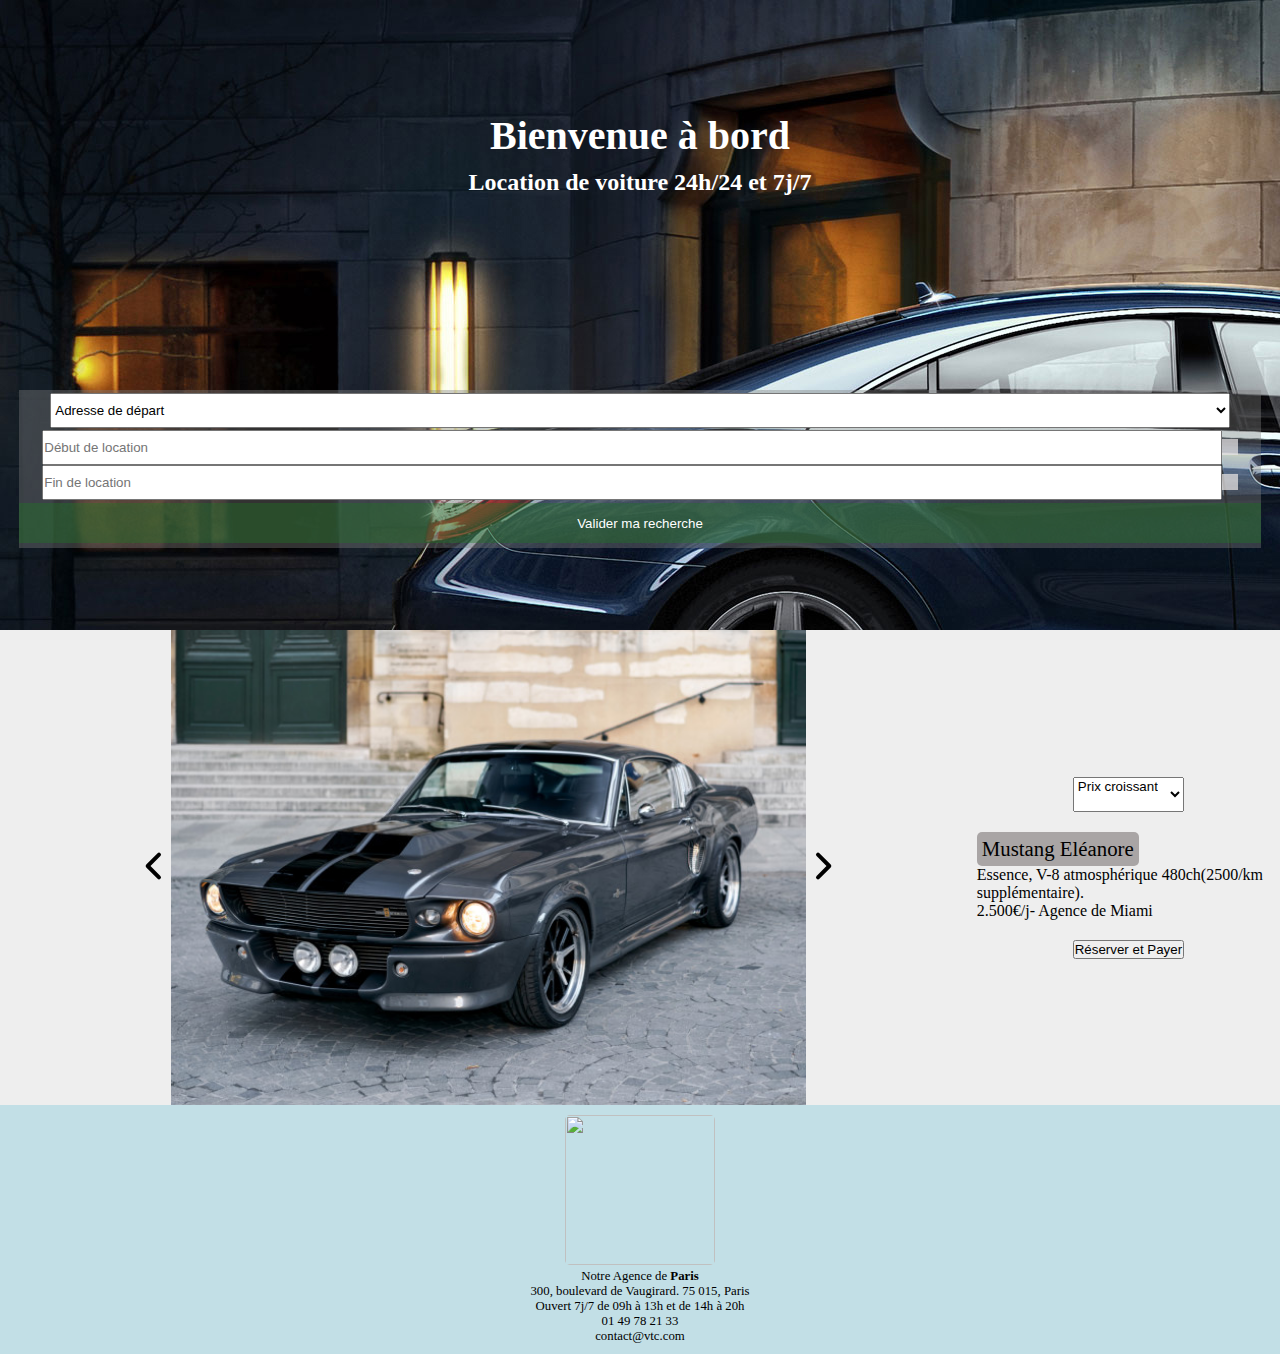
==== tempo.html @ fbd1821c "Mobile Version" ====
<!DOCTYPE html>
<html lang="en">
<head>
    <meta charset="UTF-8">
    <meta http-equiv="X-UA-Compatible" content="IE=edge">
    <meta name="viewport" content="width=device-width, initial-scale=1.0">
    <link
      href="https://cdn.jsdelivr.net/npm/bootstrap@5.2.0/dist/css/bootstrap.min.css"
      rel="stylesheet"
      integrity="sha384-gH2yIJqKdNHPEq0n4Mqa/HGKIhSkIHeL5AyhkYV8i59U5AR6csBvApHHNl/vI1Bx"
      crossorigin="anonymous"
    />
    <link
      rel="stylesheet"
      href="https://cdnjs.cloudflare.com/ajax/libs/font-awesome/6.1.2/css/all.min.css"
      integrity="sha512-1sCRPdkRXhBV2PBLUdRb4tMg1w2YPf37qatUFeS7zlBy7jJI8Lf4VHwWfZZfpXtYSLy85pkm9GaYVYMfw5BC1A=="
      crossorigin="anonymous"
      referrerpolicy="no-referrer"
    />
    <link rel="stylesheet" href="tempo.css">
    <title>Document</title>
</head>
<body>
    
    <!-- HEADER -->
<header>
    <div class="title">
        <h1>Bienvenue à bord</h1>
        <h2>Location de voiture 24h/24 et 7j/7</h2>
    </div>
    <div class="reservation-inputs">
        <select name="" id="">
            <option value="Adresse de départ" default>Adresse de départ</option>
            <option value="">Monaco</option>
            <option value="">Miami</option>
            <option value="">London</option>
            <option value="">Paris</option>
        </select>
        <form action="">
            <div class="input-field">
                <input type="text" placeholder="Début de location">
                <i class="fa-solid fa-calendar-days"></i>
            </div>
            <div class="input-field">
                <input type="text" placeholder="Fin de location">
                <i class="fa-solid fa-calendar-days"></i>
            </div>
            <button class="validation-button">Valider ma recherche</button>
        </form>
    </div>
</header>
    <!-- MAIN -->
<main>
    <article>
        <div class="container article-container">
            <div class="slider">
          <div class="btn-nav left">
            <svg  xmlns:xlink="http://www.w3.org/1999/xlink" aria-hidden="true" role="img" class="iconify iconify--ep" width="32" height="32" preserveAspectRatio="xMidYMid meet" viewBox="0 0 1024 1024">
              <path
                fill="currentColor"
                d="M685.248 104.704a64 64 0 0 1 0 90.496L368.448 512l316.8 316.8a64 64 0 0 1-90.496 90.496L232.704 557.248a64 64 0 0 1 0-90.496l362.048-362.048a64 64 0 0 1 90.496 0z"
              ></path>
            </svg>
          </div>
            <img
              class="eleanor active"
              src="../images/éléanor.jpg"
              alt=""
            />
            <img class="eleanor" src="../images/éléanor1.jpg" alt="" />
            <img class="eleanor" src="../images/éléanor2.jpg" alt="" />
            <img class="eleanor" src="../images/éléanor3.jpg" alt="" />
            <div class="btn-nav right">
              <svg xmlns="http://www.w3.org/2000/svg" xmlns:xlink="http://www.w3.org/1999/xlink" aria-hidden="true" role="img" class="iconify iconify--ep" width="32" height="32" preserveAspectRatio="xMidYMid meet" viewBox="0 0 1024 1024">
                <path
                  fill="currentColor"
                  d="M338.752 104.704a64 64 0 0 0 0 90.496l316.8 316.8l-316.8 316.8a64 64 0 0 0 90.496 90.496l362.048-362.048a64 64 0 0 0 0-90.496L429.248 104.704a64 64 0 0 0-90.496 0z"
                ></path>
              </svg>
            </div>
          </div>
        </div>
    
        <div class="aside">
            <div>
                <select class="sort-button buttons" name="" id="">
                    <option value="Prix croissants">Prix croissant</option>
                    <option value="Prix décroissants">Prix décroissant</option>
                </select>
            </div>
                <div class="description">
                    <p class="title2">Mustang Eléanore</p>
                    <p class="charac">
                        Essence, V-8 atmosphérique 480ch(2500/km supplémentaire).
                    </p>
                    <p class="price">2.500€/j- Agence de Miami</p>
                </div>
                <div>
                    <button class="btn btn-success pay-button buttons">
                        Réserver et Payer
                    </button>
                </div>
        </div>

      </article>
</main>
    <!-- FOOTER -->
    <footer>
        <div class="container footer">
          <img src="../images/agence.jpg" alt="" />
          <p>
            Notre Agence de <strong>Paris</strong> <br />
            300, boulevard de Vaugirard. 75 015, Paris <br />
            Ouvert 7j/7 de 09h à 13h et de 14h à 20h <br />
            01 49 78 21 33 <br />
            contact@vtc.com <br />
          </p>
        </div>
      </footer>


<!-- Script -->

<script src="tempo.js"></script>

</body>
</html>
---- tempo.css ----
*, body, html {
    margin: 0;
    padding: 0;
    box-sizing: border-box;
}

/* HEADER */

h1 {
    font-size: 40px;
    padding: 30px 0px 10px;
}

h2 {
    padding: 0px 30px 30px;    
}

header {
    background-image: url('../images/bg0.jpg');
    display: flex;
    flex-direction: column;
    justify-content: space-around;
    align-items: center;
    color: white;
    text-align: center;
    height: 70vh;
}

.reservation-inputs {
    text-align: center;
    width: 97%;
    background-color: rgba(128, 128, 128, 0.39);
}

select, input {
    width: 95%;
    height: 35px;
    margin-top: 3px;
}

.validation-button{
    height: 40px;
    padding: 5px 10px;
    width: 100%;
    background-color: rgba(28, 119, 35, 0.384);
    color: white;
    border: none;
    cursor: pointer;
    margin: 5px 0px;
}

.validation-button:hover {
    font-size: 1.1rem;
}


.input-field {
    display: flex;
    justify-content: center;
    align-items: center;
    position: relative;
    height: 35px;
}

i {
    background-color: rgba(228, 226, 226, 0.747);
    padding: 8px;
    color: rgb(20, 20, 20);
    transform: translateY(1px);
}

article {
    display: flex;
    justify-content: space-between;
    align-items: center;
    background-color: rgba(128, 128, 128, 0.137);
}


.buttons {
    display: flex;
    flex-direction: column;
    justify-content: space-between;
    align-items: center;
}
.article-container {
    width: 100%;
}

.aside {
    height: 100%;
    display: flex;
    flex-direction: column;
    align-items: center;
    justify-content: space-between;

}

.title2 {
    font-size: 1.3rem;
    border-radius: 5px;
    background-color: rgba(165, 161, 161, 0.945);
    padding: 5px;
    width: fit-content;
}
.buttons {
    margin: 20px auto;
    min-width: 80px;
}
/* Images */
article img {
    display: none;
    width: 65%;
}

.active {
    display: block;
}

/* Slider */
.slider {
    display: flex;
    justify-content: center;
    align-items: center;
}


/* FOOTER */

footer{ 
    display: flex;
    text-align: center;
    justify-content: center;
    padding: 10px;
    background-color: rgba(8, 125, 155, 0.247);
    font-size: 0.8rem;
}

footer img {
    width: 150px;
    height: 150px;
    border-radius: 5px;
}

@media screen and (max-width: 576px) {
    .description {
        display: none;
    }
    .aside {
        margin-right: 20px;
    }
    .pay-button {
        font-size: 10px;
    }
    select {
        font-size: 9px;
    }
}
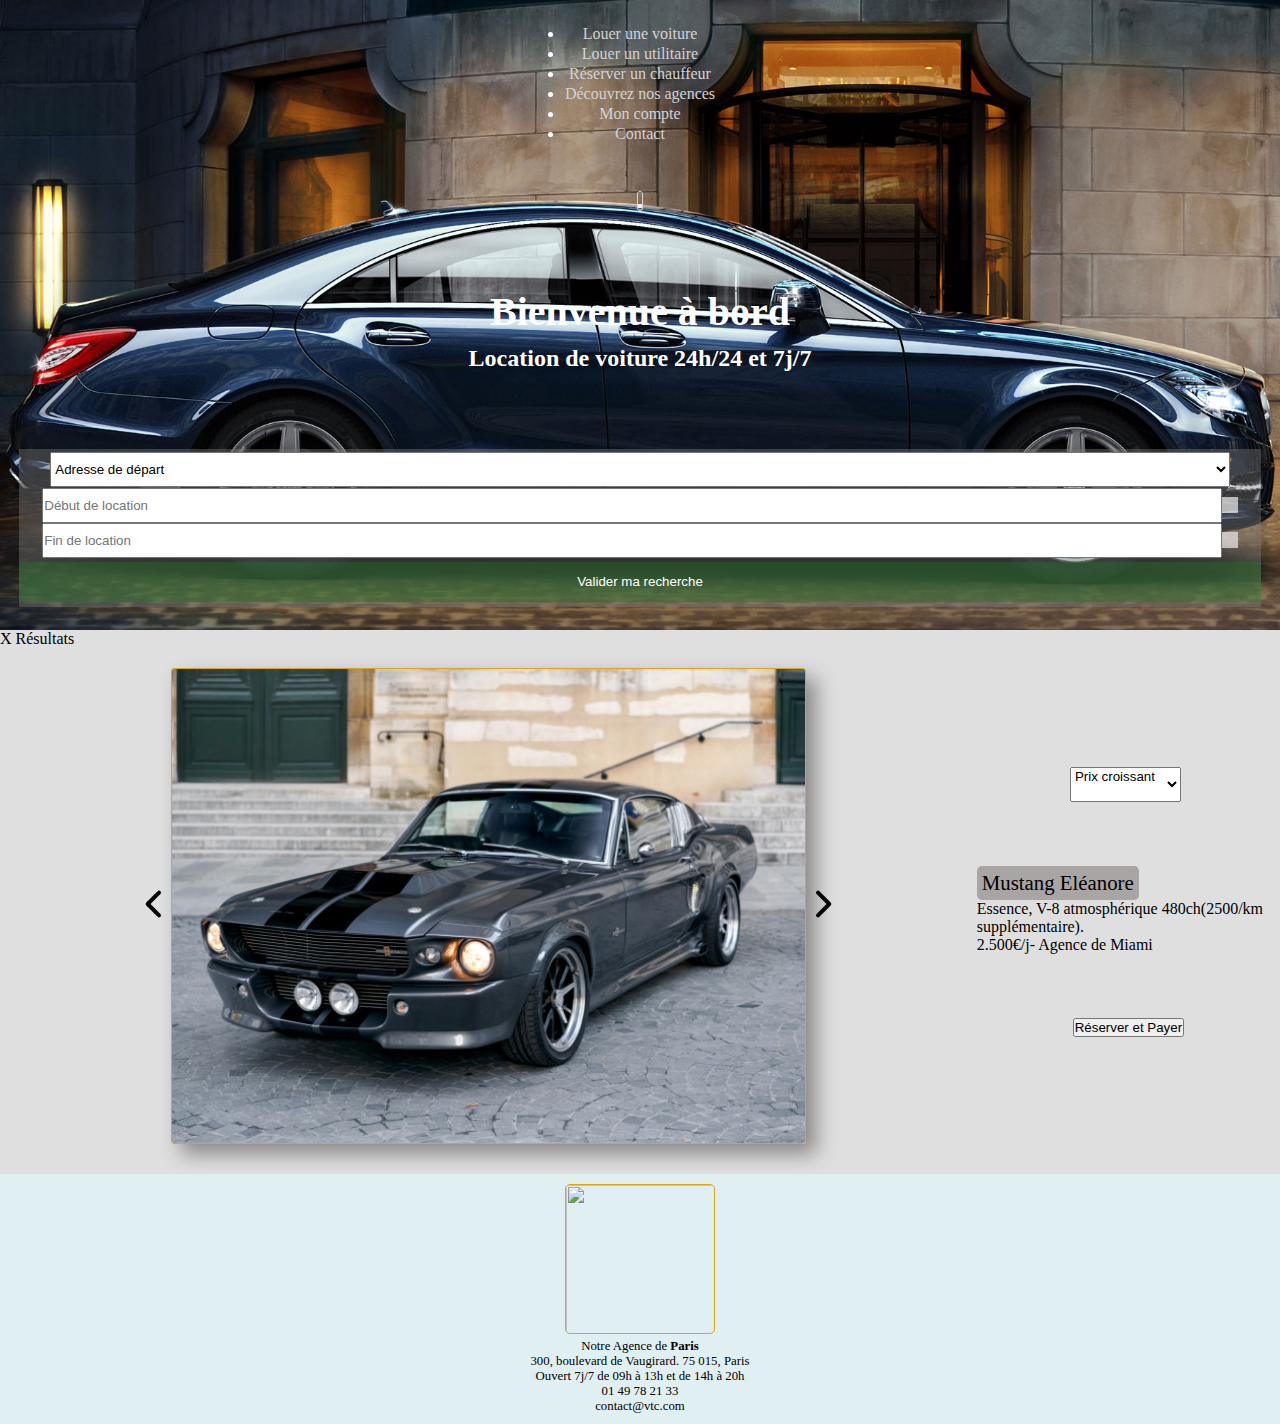
==== commit 251e849c: "Morning Update" ====
--- a/tempo.html
+++ b/tempo.html
@@ -18,12 +18,48 @@
       referrerpolicy="no-referrer"
     />
     <link rel="stylesheet" href="tempo.css">
-    <title>Document</title>
+    <title>Rent A Pleasure</title>
 </head>
 <body>
     
     <!-- HEADER -->
-<header>
+
+<header id="header">
+
+    <!-- NAVBAR -->
+
+    <div class="collapse" id="navbarToggleExternalContent">
+        <div class="bg-dark p-4 totalwidth">
+          <ul>
+            <li><a href="">Louer une voiture</a></li>
+            <li><a href="">Louer un utilitaire</a></li>
+            <li><a href="">Réserver un chauffeur</a></li>
+            <li><a href="">Découvrez nos agences</a></li>
+            <li><a href="">Mon compte</a></li>
+            <li><a href="">Contact</a></li>
+          </ul>
+        </div>
+      </div>
+      <nav class="navbar navbar-dark bg-dark">
+        <div class="container-fluid">
+          <button
+            class="navbar-toggler"
+            type="button"
+            data-bs-toggle="collapse"
+            data-bs-target="#navbarToggleExternalContent"
+            aria-controls="navbarToggleExternalContent"
+            aria-expanded="false"
+            aria-label="Toggle navigation"
+          >
+            <span class="navbar-toggler-icon"></span>
+          </button>
+        </div>
+      </nav>
+
+<!-- NAVBAR-FIN -->
+
+<!-- Inputs -->
+
     <div class="title">
         <h1>Bienvenue à bord</h1>
         <h2>Location de voiture 24h/24 et 7j/7</h2>
@@ -37,22 +73,29 @@
             <option value="">Paris</option>
         </select>
         <form action="">
-            <div class="input-field">
-                <input type="text" placeholder="Début de location">
+            <div class="input-field ">
+                <input class="inputana" type="text" placeholder="Début de location">
                 <i class="fa-solid fa-calendar-days"></i>
             </div>
             <div class="input-field">
-                <input type="text" placeholder="Fin de location">
+                <input class="inputana" type="text" placeholder="Fin de location">
                 <i class="fa-solid fa-calendar-days"></i>
             </div>
             <button class="validation-button">Valider ma recherche</button>
         </form>
     </div>
+
+    <!-- Inputs-Fin -->
 </header>
+
     <!-- MAIN -->
+
 <main>
     <article>
         <div class="container article-container">
+            <div class="results">
+               X Résultats
+            </div>
             <div class="slider">
           <div class="btn-nav left">
             <svg  xmlns:xlink="http://www.w3.org/1999/xlink" aria-hidden="true" role="img" class="iconify iconify--ep" width="32" height="32" preserveAspectRatio="xMidYMid meet" viewBox="0 0 1024 1024">
@@ -103,6 +146,11 @@
         </div>
 
       </article>
+      <div class="select-product">
+        <svg xmlns="http://www.w3.org/2000/svg" xmlns:xlink="http://www.w3.org/1999/xlink" aria-hidden="true" role="img" class="iconify iconify--tabler" width="32" height="32" preserveAspectRatio="xMidYMid meet" viewBox="0 0 24 24"><path fill="none" stroke="currentColor" stroke-linecap="round" stroke-linejoin="round" stroke-width="2" d="M4 12h10M4 12l4 4m-4-4l4-4m12-4v16"></path></svg>
+        <span>Précédent / Suivant</span>
+        <svg xmlns="http://www.w3.org/2000/svg" xmlns:xlink="http://www.w3.org/1999/xlink" aria-hidden="true" role="img" class="iconify iconify--tabler" width="32" height="32" preserveAspectRatio="xMidYMid meet" viewBox="0 0 24 24"><path fill="none" stroke="currentColor" stroke-linecap="round" stroke-linejoin="round" stroke-width="2" d="M20 12H10m10 0l-4 4m4-4l-4-4M4 4v16"></path></svg>
+      </div>
 </main>
     <!-- FOOTER -->
     <footer>
@@ -120,6 +168,12 @@
 
 
 <!-- Script -->
+   <!-- JavaScript Bundle with Popper -->
+   <script
+   src="https://cdn.jsdelivr.net/npm/bootstrap@5.2.0/dist/js/bootstrap.bundle.min.js"
+   integrity="sha384-A3rJD856KowSb7dwlZdYEkO39Gagi7vIsF0jrRAoQmDKKtQBHUuLZ9AsSv4jD4Xa"
+   crossorigin="anonymous"
+ ></script>
 
 <script src="tempo.js"></script>
 
--- a/tempo.css
+++ b/tempo.css
@@ -17,6 +17,9 @@
 
 header {
     background-image: url('../images/bg0.jpg');
+    background-position: center;
+    background-size: cover;
+    background-repeat: no-repeat;
     display: flex;
     flex-direction: column;
     justify-content: space-around;
@@ -24,6 +27,26 @@
     color: white;
     text-align: center;
     height: 70vh;
+}
+
+header a {
+    text-decoration: none;
+    color: lightgray;
+}
+
+header a:hover{
+    color: rgb(148, 148, 148);
+}
+
+ol, ul {
+    padding: 0;
+}
+li {
+    padding: 1px;
+}
+.navbar {
+    border-radius: 5px;
+    border: solid 1px lightgray;
 }
 
 .reservation-inputs {
@@ -69,6 +92,10 @@
     transform: translateY(1px);
 }
 
+main {
+    background-color: rgba(128, 128, 128, 0.137);
+}
+
 article {
     display: flex;
     justify-content: space-between;
@@ -76,6 +103,13 @@
     background-color: rgba(128, 128, 128, 0.137);
 }
 
+.right, .left {
+    cursor: pointer;
+}
+
+.right:hover, .left:hover {
+    color: goldenrod;
+}
 
 .buttons {
     display: flex;
@@ -111,6 +145,9 @@
 article img {
     display: none;
     width: 65%;
+    border: solid 1.5px goldenrod;
+    border-radius: 3px;
+    box-shadow: 10px 10px 20px rgb(139, 134, 134);
 }
 
 .active {
@@ -122,9 +159,17 @@
     display: flex;
     justify-content: center;
     align-items: center;
-}
-
-
+    margin: 20px auto 30px;
+}
+
+/* SELECT-PRODUCT */
+
+.select-product {
+    display: flex;
+    align-items: center;
+    justify-content: center;
+    height: 100px;
+}
 /* FOOTER */
 
 footer{ 
@@ -132,7 +177,7 @@
     text-align: center;
     justify-content: center;
     padding: 10px;
-    background-color: rgba(8, 125, 155, 0.247);
+    background-color: rgba(8, 125, 155, 0.125);
     font-size: 0.8rem;
 }
 
@@ -140,6 +185,8 @@
     width: 150px;
     height: 150px;
     border-radius: 5px;
+    border: solid 1.5px goldenrod;
+
 }
 
 @media screen and (max-width: 576px) {
@@ -152,7 +199,27 @@
     .pay-button {
         font-size: 10px;
     }
-    select {
+    .buttons {
         font-size: 9px;
     }
+    footer {
+        display: none;
+    }
+    header {
+        height: 70vh;
+    }
+    main {
+        min-height: 30vh;
+    }
+}
+
+@media screen and (min-width:576px) {
+    .select-product {
+        display: none;
+    }
+}
+@media screen and (min-width:992px) {
+    .buttons {
+        margin: 5vw 0px;
+    }
 }